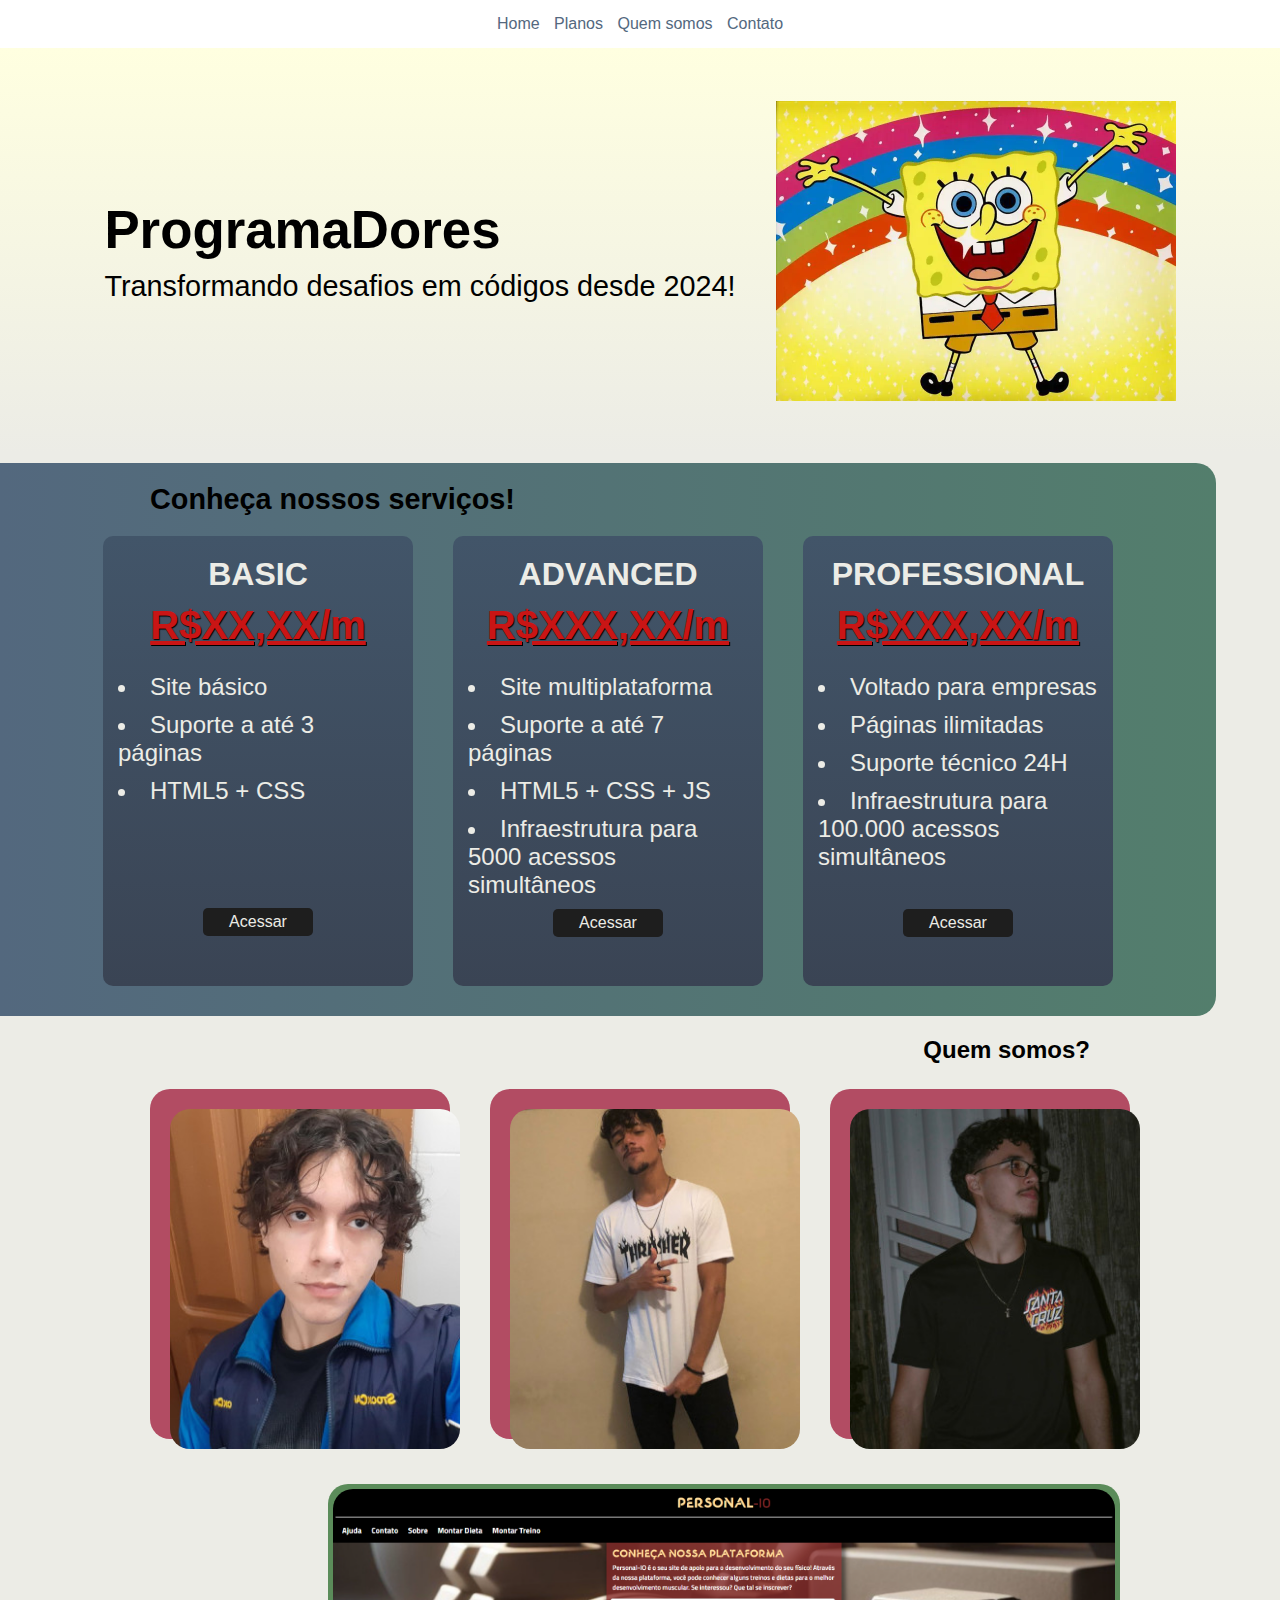
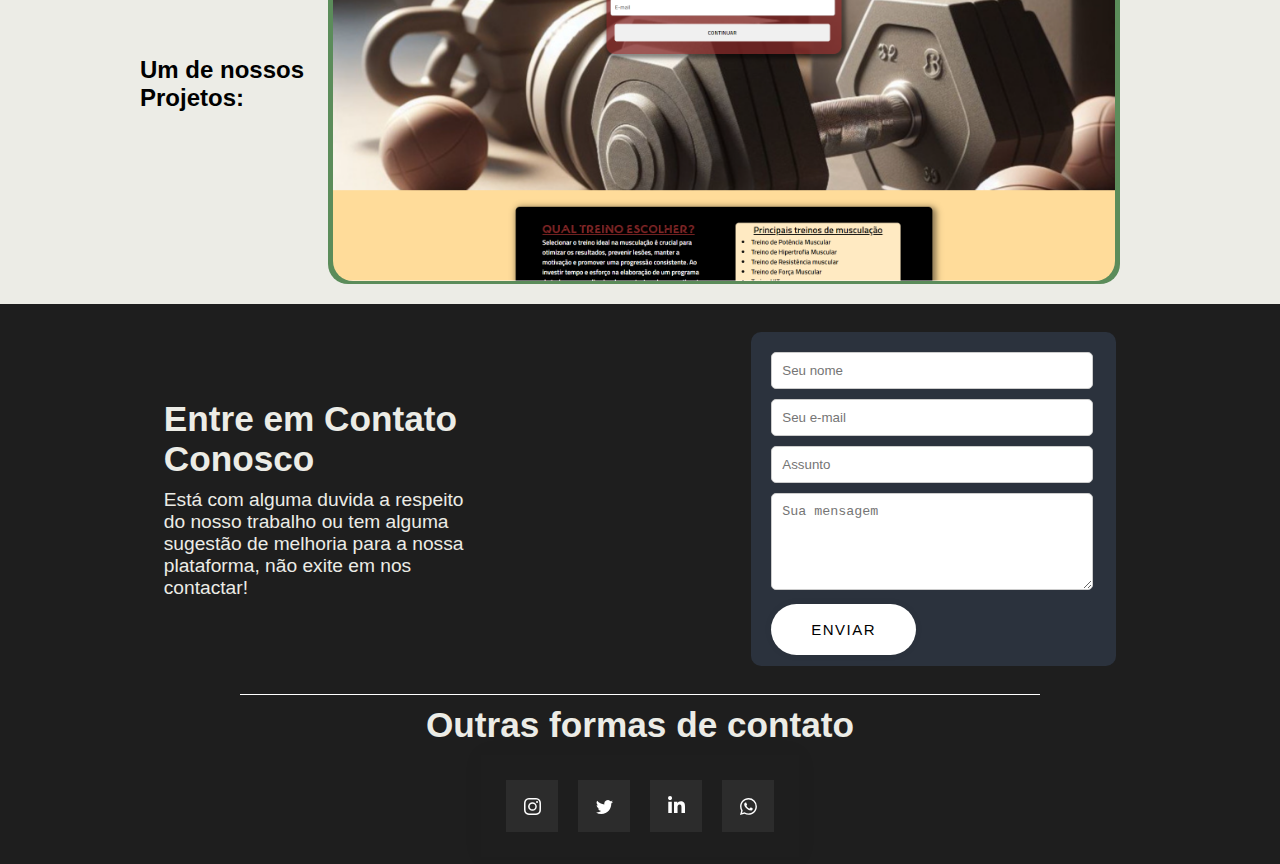
==== index.html @ 7afdfdca "footer finalizado" ====
<!DOCTYPE html>
<html lang="pt-br">
<head>
    <meta charset="UTF-8">
    <meta name="viewport" content="width=device-width, initial-scale=1.0">
    <title>ProgramaDores</title>
    <link rel="shortcut icon" href="img/favicon.png" type="image/x-icon">
    <link rel="stylesheet" href="style.css">
</head>
<body>
    <header>
        <nav id="menu">
            <a href="#introducao">Home</a>
            <a href="#planos">Planos</a>
            <a href="#">Quem somos</a>
            <a href="#">Contato</a>
        </nav>
    </header>
    <main>
        <section id="introducao">
            <div id="texto01">
                <h1>ProgramaDores</h1>
                <p>Transformando desafios em códigos desde 2024!</p>
            </div>
            <img src="img/codigoteste.jpg" alt="Imagem Devs">
        </section>
        <div id="texto02">
            <h2>Conheça nossos serviços!</h2>
        </div>
        <section id="planos">
            <div id="card01">
                <h2>BASIC</h2>
                <h1>R$XX,XX/m</h1>
                <ul>
                    <li>Site básico</li>
                    <li>Suporte a até 3 páginas</li>
                    <li>HTML5 + CSS</li>
                </ul>
                <div class="botao" id="botao01"><a href="#">Acessar</a></div>
            </div>
            <div id="card02">
                <h2>ADVANCED</h2>
                <h1>R$XXX,XX/m</h1>
                <ul>
                    <li>Site multiplataforma</li>
                    <li>Suporte a até 7 páginas</li>
                    <li>HTML5 + CSS + JS</li>
                    <li>Infraestrutura para 5000 acessos simultâneos</li>
                </ul>
                <div class="botao"><a href="#">Acessar</a></div>
            </div>
            <div id="card03">
                <h2>PROFESSIONAL</h2>
                <h1>R$XXX,XX/m</h1>
                <ul>
                    <li>Voltado para empresas</li>
                    <li>Páginas ilimitadas</li>
                    <li>Suporte técnico 24H</li>
                    <li>Infraestrutura para 100.000 acessos simultâneos</li>
                </ul>
                <div class="botao" id="botao03"><a href="#">Acessar</a></div>
            </div>
        </section>

        <div id="texto03">
            <h2>Quem somos?</h2>
        </div>

        <section id="quem-somos">
            <div id="kevo"><a href="portifolios/Pág pessoal/index.html"><img id="guiz" src="img/kev_img.jpeg"></a></div>
            <div id="rafa"><a href="portifolios/curric-rafa/index.html"><img id="guiz" src="img/rafa_img.jpeg"></a></div>
            <div id="gui"><a href="portifolios/curric-gui/index.html"><img id="guiz" src="img/gui_img.jpeg"></a></div>
        </section> 
        
        <section id="projeto">
            <h2>Um de nossos Projetos:</h2>
            <div id="imagem-projeto"><img id="pjt" src="img/personal.png"></div>

        </section>
    </main>
    <footer>
        <section id="contato1">
            <div id="text-contato1">
                <h1>Entre em Contato Conosco</h1>
                <p>Está com alguma duvida a respeito do nosso trabalho ou tem alguma sugestão de melhoria para a nossa plataforma, não exite em nos contactar!</p>
            </div>
            <form>
                <input type="text" id="name" placeholder="Seu nome" required>
                <input type="email" id="email" placeholder="Seu e-mail" required>
                <input type="text" id="subject" placeholder="Assunto" required>
                <textarea id="message" placeholder="Sua mensagem" rows="5" required></textarea>
                <input type="submit" value="Enviar">
            </form>
        </section>
        <section id="contato2">
            <h1>Outras formas de contato</h1>
            <div class="card">
                <a href="#" class="socialContainer containerOne">
                  <svg class="socialSvg instagramSvg" viewBox="0 0 16 16"> <path d="M8 0C5.829 0 5.556.01 4.703.048 3.85.088 3.269.222 2.76.42a3.917 3.917 0 0 0-1.417.923A3.927 3.927 0 0 0 .42 2.76C.222 3.268.087 3.85.048 4.7.01 5.555 0 5.827 0 8.001c0 2.172.01 2.444.048 3.297.04.852.174 1.433.372 1.942.205.526.478.972.923 1.417.444.445.89.719 1.416.923.51.198 1.09.333 1.942.372C5.555 15.99 5.827 16 8 16s2.444-.01 3.298-.048c.851-.04 1.434-.174 1.943-.372a3.916 3.916 0 0 0 1.416-.923c.445-.445.718-.891.923-1.417.197-.509.332-1.09.372-1.942C15.99 10.445 16 10.173 16 8s-.01-2.445-.048-3.299c-.04-.851-.175-1.433-.372-1.941a3.926 3.926 0 0 0-.923-1.417A3.911 3.911 0 0 0 13.24.42c-.51-.198-1.092-.333-1.943-.372C10.443.01 10.172 0 7.998 0h.003zm-.717 1.442h.718c2.136 0 2.389.007 3.232.046.78.035 1.204.166 1.486.275.373.145.64.319.92.599.28.28.453.546.598.92.11.281.24.705.275 1.485.039.843.047 1.096.047 3.231s-.008 2.389-.047 3.232c-.035.78-.166 1.203-.275 1.485a2.47 2.47 0 0 1-.599.919c-.28.28-.546.453-.92.598-.28.11-.704.24-1.485.276-.843.038-1.096.047-3.232.047s-2.39-.009-3.233-.047c-.78-.036-1.203-.166-1.485-.276a2.478 2.478 0 0 1-.92-.598 2.48 2.48 0 0 1-.6-.92c-.109-.281-.24-.705-.275-1.485-.038-.843-.046-1.096-.046-3.233 0-2.136.008-2.388.046-3.231.036-.78.166-1.204.276-1.486.145-.373.319-.64.599-.92.28-.28.546-.453.92-.598.282-.11.705-.24 1.485-.276.738-.034 1.024-.044 2.515-.045v.002zm4.988 1.328a.96.96 0 1 0 0 1.92.96.96 0 0 0 0-1.92zm-4.27 1.122a4.109 4.109 0 1 0 0 8.217 4.109 4.109 0 0 0 0-8.217zm0 1.441a2.667 2.667 0 1 1 0 5.334 2.667 2.667 0 0 1 0-5.334z"></path> </svg>
                </a>
                
                <a href="#" class="socialContainer containerTwo">
                  <svg class="socialSvg twitterSvg" viewBox="0 0 16 16"> <path d="M5.026 15c6.038 0 9.341-5.003 9.341-9.334 0-.14 0-.282-.006-.422A6.685 6.685 0 0 0 16 3.542a6.658 6.658 0 0 1-1.889.518 3.301 3.301 0 0 0 1.447-1.817 6.533 6.533 0 0 1-2.087.793A3.286 3.286 0 0 0 7.875 6.03a9.325 9.325 0 0 1-6.767-3.429 3.289 3.289 0 0 0 1.018 4.382A3.323 3.323 0 0 1 .64 6.575v.045a3.288 3.288 0 0 0 2.632 3.218 3.203 3.203 0 0 1-.865.115 3.23 3.23 0 0 1-.614-.057 3.283 3.283 0 0 0 3.067 2.277A6.588 6.588 0 0 1 .78 13.58a6.32 6.32 0 0 1-.78-.045A9.344 9.344 0 0 0 5.026 15z"></path> </svg>              </a>
                  
                <a href="#" class="socialContainer containerThree">
                  <svg class="socialSvg linkdinSvg" viewBox="0 0 448 512"><path d="M100.28 448H7.4V148.9h92.88zM53.79 108.1C24.09 108.1 0 83.5 0 53.8a53.79 53.79 0 0 1 107.58 0c0 29.7-24.1 54.3-53.79 54.3zM447.9 448h-92.68V302.4c0-34.7-.7-79.2-48.29-79.2-48.29 0-55.69 37.7-55.69 76.7V448h-92.78V148.9h89.08v40.8h1.3c12.4-23.5 42.69-48.3 87.88-48.3 94 0 111.28 61.9 111.28 142.3V448z"></path></svg>
                </a>
                
                <a href="#" class="socialContainer containerFour">
                  <svg class="socialSvg whatsappSvg" viewBox="0 0 16 16"> <path d="M13.601 2.326A7.854 7.854 0 0 0 7.994 0C3.627 0 .068 3.558.064 7.926c0 1.399.366 2.76 1.057 3.965L0 16l4.204-1.102a7.933 7.933 0 0 0 3.79.965h.004c4.368 0 7.926-3.558 7.93-7.93A7.898 7.898 0 0 0 13.6 2.326zM7.994 14.521a6.573 6.573 0 0 1-3.356-.92l-.24-.144-2.494.654.666-2.433-.156-.251a6.56 6.56 0 0 1-1.007-3.505c0-3.626 2.957-6.584 6.591-6.584a6.56 6.56 0 0 1 4.66 1.931 6.557 6.557 0 0 1 1.928 4.66c-.004 3.639-2.961 6.592-6.592 6.592zm3.615-4.934c-.197-.099-1.17-.578-1.353-.646-.182-.065-.315-.099-.445.099-.133.197-.513.646-.627.775-.114.133-.232.148-.43.05-.197-.1-.836-.308-1.592-.985-.59-.525-.985-1.175-1.103-1.372-.114-.198-.011-.304.088-.403.087-.088.197-.232.296-.346.1-.114.133-.198.198-.33.065-.134.034-.248-.015-.347-.05-.099-.445-1.076-.612-1.47-.16-.389-.323-.335-.445-.34-.114-.007-.247-.007-.38-.007a.729.729 0 0 0-.529.247c-.182.198-.691.677-.691 1.654 0 .977.71 1.916.81 2.049.098.133 1.394 2.132 3.383 2.992.47.205.84.326 1.129.418.475.152.904.129 1.246.08.38-.058 1.171-.48 1.338-.943.164-.464.164-.86.114-.943-.049-.084-.182-.133-.38-.232z"></path> </svg>
                </a>
              </div>                           
        </section>
    </footer>


    <script>
        const form = document.getElementById('contact-form');
        const emailInput = document.getElementById('email');

        form.addEventListener('submit', (event) => {
            event.preventDefault();
            const email = emailInput.value;

            // Verifica se o e-mail é válido
            if (!isValidEmail(email)) {
                alert('E-mail inválido. Por favor, insira um endereço de e-mail válido.');
            } else {
                // Envie o formulário ou execute outras ações aqui
                console.log('E-mail válido:', email);
            }
        });

        // Função para validar o e-mail
        function isValidEmail(email) {
            const emailRegex = /^[^\s@]+@[^\s@]+\.[^\s@]+$/;
            return emailRegex.test(email);
        }
    </script>
</body>
</html>
---- style.css ----
body {
    height: 100vh;
    font-family: Arial, Helvetica, sans-serif;
}

:root {
    --color01: #5B8C5A;
    --color02: #ecece6;
    --color03: #53687E;
    --color04: #3A4454;
    --color05: #B24C63;
}

* {
    margin: 0px;
    padding: 0px;
}

header {
    background-color: white;
    padding: 15px;
}

main {
    background-color: var(--color02);
}

#menu {
    max-width: 1000px;
    margin: auto;
    text-align: center;
}
#menu a {
    margin: 5px;
    text-decoration: none;
    color: var(--color03);
}
#menu a:hover {
    color: var(--color05);
}


#introducao {
    display: flex;
    width: 100%;
    height: 45vh;
    margin: 0px 0px 10px 0px;
    align-items: center;
    justify-content: center;
    background: linear-gradient(to bottom, #ffffe0, #ecece6);

}
#texto01 {
    display: inline;
    margin-right: 40px;
    font-size: 1.5em;
}
#introducao img {
    width: 400px;
}


#planos {
    display: flex;
    width: 95%;
    height: 500px;
    justify-content: center;
    background-image: linear-gradient(to right, #53687E, #537e6c);
    border-radius: 0px 0px 20px 0px;

}
#texto02 {
    border-radius: 0px 20px 0px 0px;
    padding-top: 20px;
    text-indent: 150px;
    background-image: linear-gradient(to right, #53687E, #537e6c);
    width: 95%;
    font-size: 1.2em;
}
#card01, #card02, #card03 {
    background: linear-gradient(to bottom, #425569, #3A4454);
    width: 300px;
    height: 450px;
    display: inline-block;
    margin: 20px;
    margin-top: 20px;
    text-align: center;
    color: var(--color02);
    border-radius: 10px;
    padding: 0px 5px;
}

#card01 h2, #card02 h2, #card03 h2 {
    margin-top: 20px;
    font-size: 2.0em;
}

#card01 h1, #card02 h1, #card03 h1 {
    font-size: 2.5em;
    margin: 10px;
    text-decoration: underline;
    margin-bottom: 25px;
    color: #c91515;
    text-shadow: 1px 1px 1px black;
}

#card01 li, #card02 li, #card03 li {
    list-style-position: inside;
    font-size: 1.5em;
    margin: 10px;
    text-align:start;
}
.botao {
    background-color: #1e1e1e;
    width: 100px;
    padding: 5px;
    margin: auto;
    border-radius: 5px;
}
.botao > a {
    text-decoration: none;
    color: var(--color02);
}

.botao:hover {
    background-color: #B71616;
}

#botao01 {
    margin-top: 103px;
}

#botao03 {
    margin-top: 38px;
}

#texto03 {
    text-align: right;
    width: 900px;
    margin: auto;
    padding: 20px 20px 0px 20px;
}
#quem-somos {
    height: 400px;
    display: flex;
    align-items: center;
    justify-content: center;
}
#kevo, #rafa, #gui {
    background-color:var(--color05);
    width: 300px;
    height: 350px;
    display: inline-block;
    margin: 20px;
    border-radius: 20px;
}

#projeto {
    display: flex;
    align-items: center;
    justify-content:space-around;
    width: 1000px;
    margin: auto;
}
#imagem-projeto {
   width: 1000px;
   height: 400px;
   background-color: var(--color01);
   margin: 20px;
   border-radius: 20px;
}
#kev, #raf, #guiz{
    width: 290px;
    height: 340px;
    display: inline-block;
    border-radius: 20px;
    margin: 20px;
}
#pjt{
    display: flex;
    align-items: center;
    justify-content:space-around;
    width: fill;
    height: 98%;
    margin: 5px;
    border-radius: 20px;
}
#kev, #raf, #guiz:hover{
    opacity: 0.2;
    scale: 0.9;
    transition: 0.8s;
}


footer {
    background-color: #1e1e1e;
    height: 560px;
}
#contato1 {
    display: flex;
    align-items: center;
    justify-content: space-around;
    padding: 20px;
    height: 350px;
    flex-wrap: wrap;
}
form {
    display: block;
    width: 300px;
    padding: 20px 45px 11px 20px;
    background-color: #2b323d;
    border-radius: 10px;
}
input[type="text"],
input[type="email"],
textarea {
    width: 100%;
    padding: 10px;
    margin-bottom: 10px;
    border: 1px solid #ccc;
    border-radius: 5px;
}
input[type="submit"] {
    padding: 17px 40px;
    border-radius: 50px;
    cursor: pointer;
    border: 0;
    background-color: white;
    box-shadow: rgb(0 0 0 / 5%) 0 0 8px;
    letter-spacing: 1.5px;
    text-transform: uppercase;
    font-size: 15px;
    transition: all 0.5s ease;
}
input[type="submit"]:hover {
    letter-spacing: 3px;
    background-color:var(--color03);
    color: hsl(0, 0%, 100%);
    box-shadow: var(--color03) 0px 7px 29px 0px;
}
input[type="submit"]:active {
    letter-spacing: 3px;
    background-color:var(--color05);
    color: hsl(0, 0%, 100%);
    box-shadow: var(--color05) 0px 0px 0px 0px;
    transform: translateY(10px);
    transition: 100ms;
  }
#text-contato1 {
    color: var(--color02);
    display: block;
    width: 300px;
}
h1 {
    font-size: 2.2em;
    margin-bottom: 10px;
}
p {
    font-size: 1.2em;
}

#contato2 {
    height: 150px;
    border-top: 1px solid white;
    width: 800px;
    margin: auto;
}

#contato2 > h1 {
    padding-top: 10px;
    color: var(--color02);
    text-align: center;
}
.card {
    width: fit-content;
    height: fit-content;
    display: flex;
    align-items: center;
    justify-content: center;
    padding: 25px 25px;
    gap: 20px;
    box-shadow: 0px 0px 20px rgba(0, 0, 0, 0.055);
    margin: auto;
  }
  
  /* for all social containers*/
  .socialContainer {
    width: 52px;
    height: 52px;
    background-color: rgb(44, 44, 44);
    display: flex;
    align-items: center;
    justify-content: center;
    overflow: hidden;
    transition-duration: .3s;
  }
  /* instagram*/
  .containerOne:hover {
    background-color: #d62976;
    transition-duration: .3s;
  }
  /* twitter*/
  .containerTwo:hover {
    background-color: #00acee;
    transition-duration: .3s;
  }
  /* linkdin*/
  .containerThree:hover {
    background-color: #0072b1;
    transition-duration: .3s;
  }
  /* Whatsapp*/
  .containerFour:hover {
    background-color: #128C7E;
    transition-duration: .3s;
  }
  
  .socialContainer:active {
    transform: scale(0.9);
    transition-duration: .3s;
  }
  
  .socialSvg {
    width: 17px;
  }
  
  .socialSvg path {
    fill: rgb(255, 255, 255);
  }
  
  .socialContainer:hover .socialSvg {
    animation: slide-in-top 0.3s both;
  }
  
  @keyframes slide-in-top {
    0% {
      transform: translateY(-50px);
      opacity: 0;
    }
  
    100% {
      transform: translateY(0);
      opacity: 1;
    }
  }
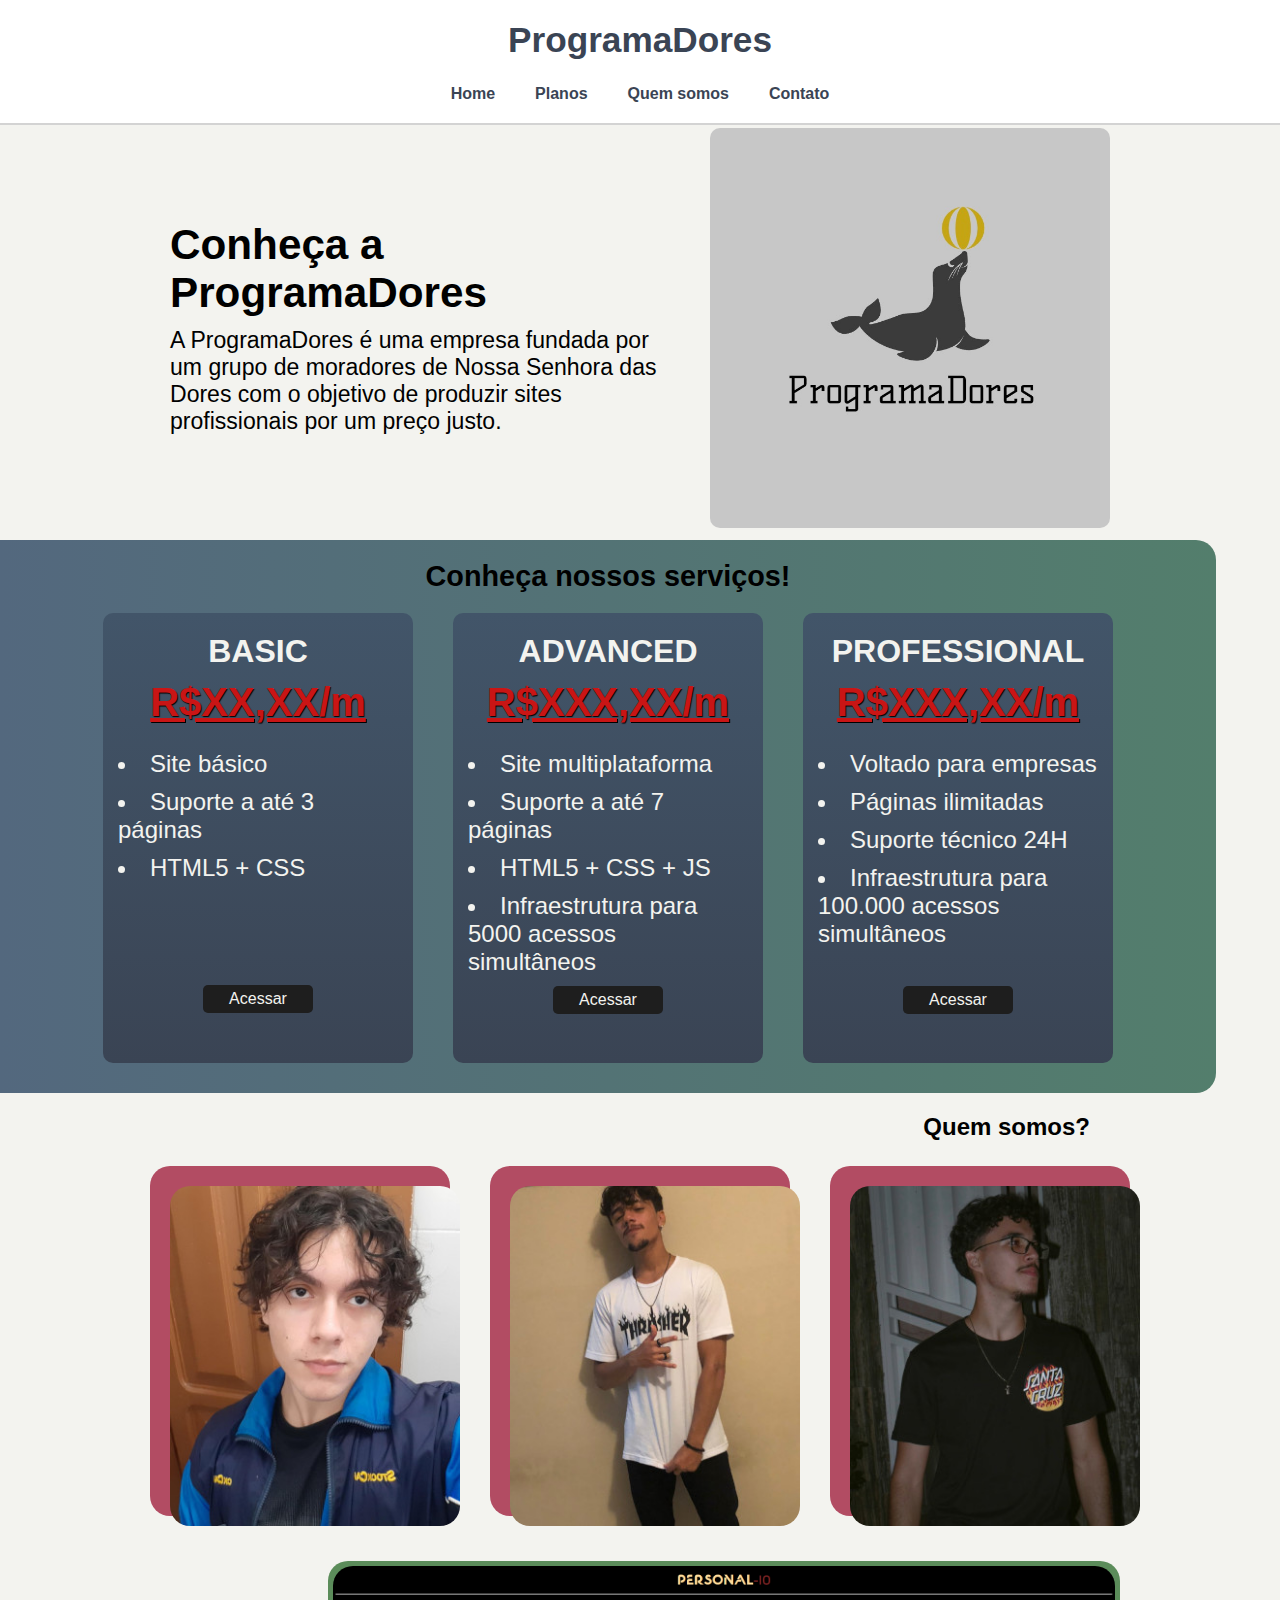
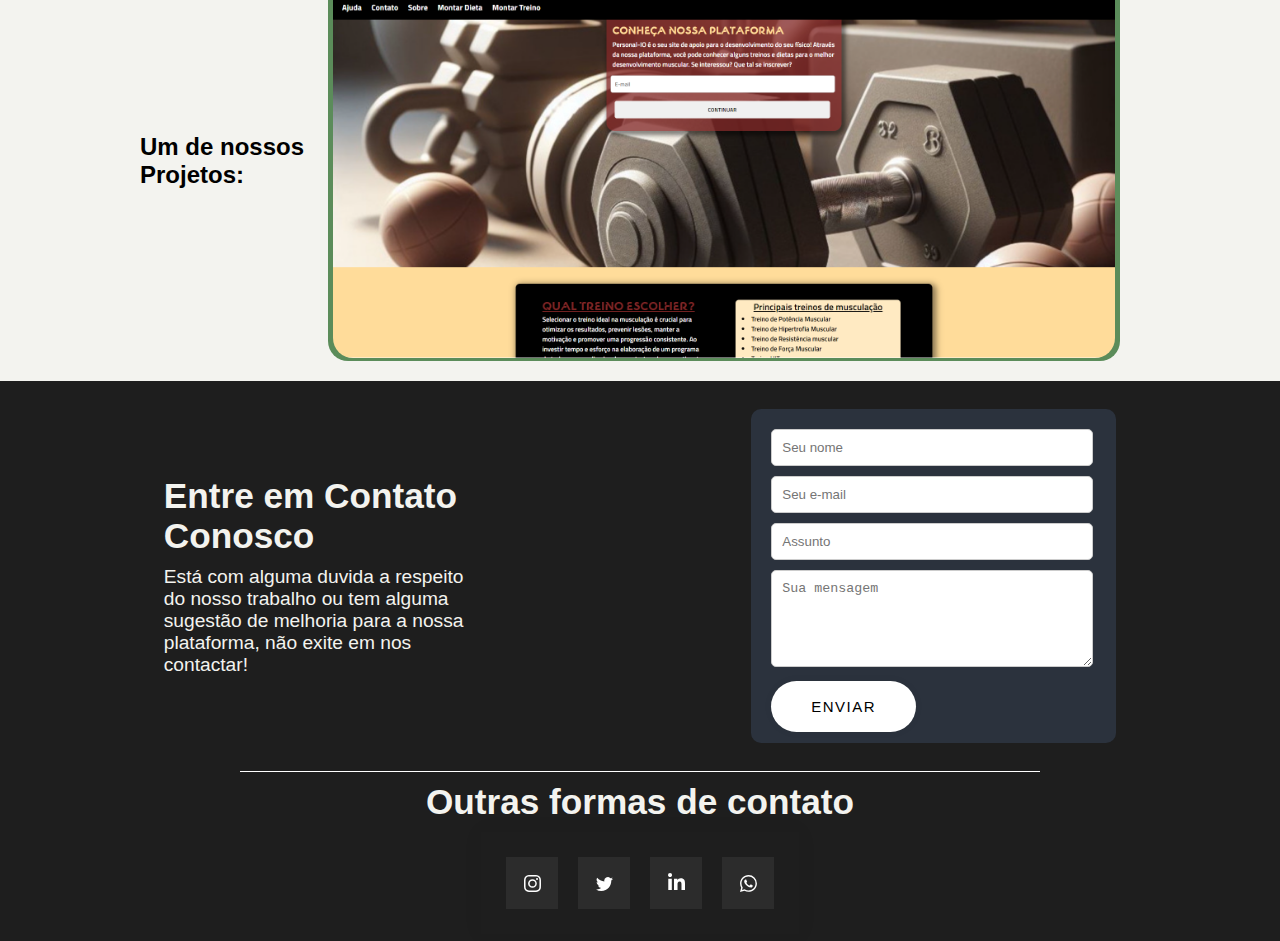
==== commit 1fe1965c: "header concluido + introdução" ====
--- a/index.html
+++ b/index.html
@@ -9,24 +9,26 @@
 </head>
 <body>
     <header>
-        <nav id="menu">
+        <h1>ProgramaDores</h1>
+        <nav>
             <a href="#introducao">Home</a>
             <a href="#planos">Planos</a>
-            <a href="#">Quem somos</a>
-            <a href="#">Contato</a>
+            <a href="#quem-somos">Quem somos</a>
+            <a href="#contato1">Contato</a>
         </nav>
     </header>
     <main>
         <section id="introducao">
             <div id="texto01">
-                <h1>ProgramaDores</h1>
-                <p>Transformando desafios em códigos desde 2024!</p>
+                <h1>Conheça a ProgramaDores</h1>
+                <p>A ProgramaDores é uma empresa fundada por um grupo de moradores de Nossa Senhora das Dores com o objetivo de produzir sites profissionais por um preço justo.</p>
             </div>
-            <img src="img/codigoteste.jpg" alt="Imagem Devs">
+            <img src="img/logo-programadores.jpeg" alt="Imagem Devs">
         </section>
         <div id="texto02">
             <h2>Conheça nossos serviços!</h2>
         </div>
+        
         <section id="planos">
             <div id="card01">
                 <h2>BASIC</h2>
@@ -67,7 +69,7 @@
         </div>
 
         <section id="quem-somos">
-            <div id="kevo"><a href="portifolios/Pág pessoal/index.html"><img id="guiz" src="img/kev_img.jpeg"></a></div>
+            <div id="kevo"><a href="portifolios/curric-kev/index.html"><img id="guiz" src="img/kev_img.jpeg"></a></div>
             <div id="rafa"><a href="portifolios/curric-rafa/index.html"><img id="guiz" src="img/rafa_img.jpeg"></a></div>
             <div id="gui"><a href="portifolios/curric-gui/index.html"><img id="guiz" src="img/gui_img.jpeg"></a></div>
         </section> 
--- a/style.css
+++ b/style.css
@@ -1,44 +1,62 @@
+
+
 body {
     height: 100vh;
     font-family: Arial, Helvetica, sans-serif;
 }
-
 :root {
     --color01: #5B8C5A;
-    --color02: #ecece6;
+    --color02: #f3f3ef;
     --color03: #53687E;
     --color04: #3A4454;
     --color05: #B24C63;
 }
-
 * {
     margin: 0px;
     padding: 0px;
 }
-
-header {
-    background-color: white;
-    padding: 15px;
-}
-
 main {
     background-color: var(--color02);
 }
 
-#menu {
-    max-width: 1000px;
-    margin: auto;
+
+header {
+    background-color: #fff;
+    color: var(--color04);
     text-align: center;
-}
-#menu a {
-    margin: 5px;
+    padding: 20px 0;
+    border-bottom: 2px solid #8f8f8f65;
+}
+h1 {
+    font-size: 24px;
+    margin-bottom: 10px;
+}
+
+nav {
+    display: flex;
+    justify-content: center;
+    padding-top: 15px;
+}
+nav a {
+    color: var(--color04);
     text-decoration: none;
-    color: var(--color03);
-}
-#menu a:hover {
-    color: var(--color05);
-}
-
+    margin: 0 20px;
+    position: relative;
+    font-weight: bold;
+}
+nav a::after {
+    content: '';
+    position: absolute;
+    bottom: -5px;
+    left: 0;
+    width: 0;
+    height: 2px;
+    background-color: var(--color04);
+    transition: width 0.3s ease;
+}
+nav a:hover::after {
+    width: 100%;
+}
 
 #introducao {
     display: flex;
@@ -47,16 +65,16 @@
     margin: 0px 0px 10px 0px;
     align-items: center;
     justify-content: center;
-    background: linear-gradient(to bottom, #ffffe0, #ecece6);
-
 }
 #texto01 {
     display: inline;
     margin-right: 40px;
-    font-size: 1.5em;
+    font-size: 1.2em;
+    width: 500px;
 }
 #introducao img {
     width: 400px;
+    border-radius: 10px;
 }
 
 
@@ -72,10 +90,10 @@
 #texto02 {
     border-radius: 0px 20px 0px 0px;
     padding-top: 20px;
-    text-indent: 150px;
     background-image: linear-gradient(to right, #53687E, #537e6c);
     width: 95%;
     font-size: 1.2em;
+    text-align: center;
 }
 #card01, #card02, #card03 {
     background: linear-gradient(to bottom, #425569, #3A4454);
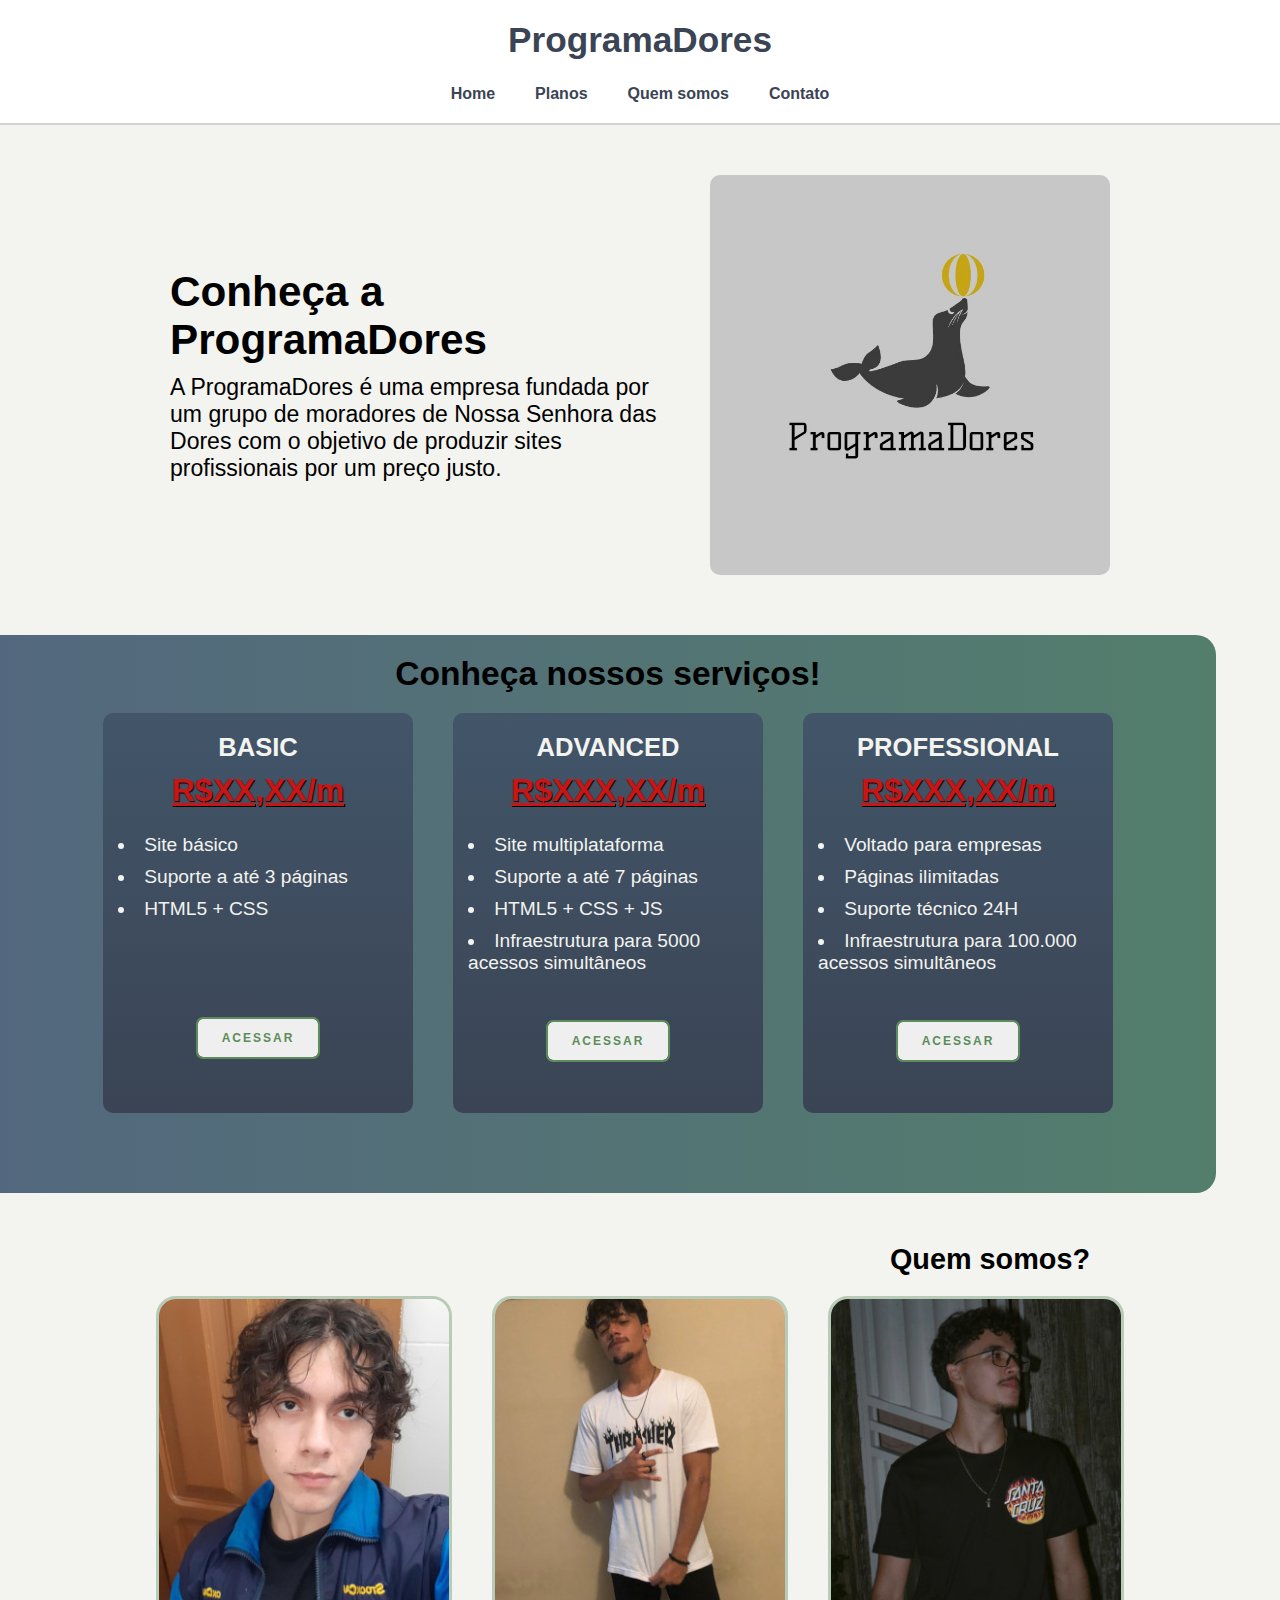
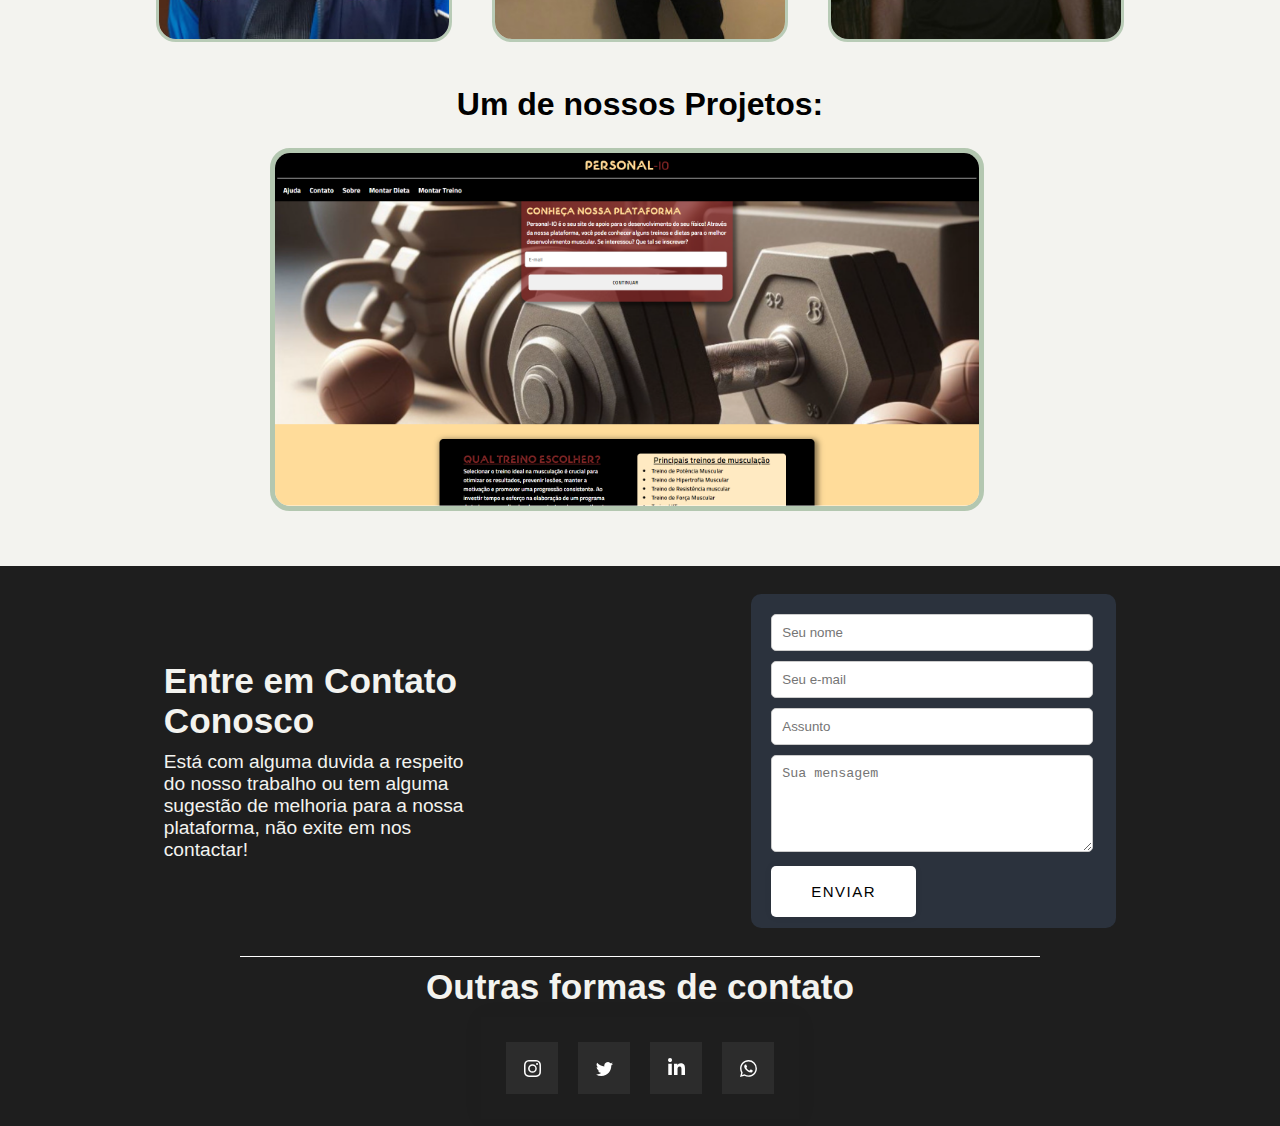
==== commit 5fc2fd6b: "botões, animações, loucurinhas" ====
--- a/index.html
+++ b/index.html
@@ -38,7 +38,8 @@
                     <li>Suporte a até 3 páginas</li>
                     <li>HTML5 + CSS</li>
                 </ul>
-                <div class="botao" id="botao01"><a href="#">Acessar</a></div>
+                <button id="botao01" class="button">Acessar</button>
+
             </div>
             <div id="card02">
                 <h2>ADVANCED</h2>
@@ -49,7 +50,8 @@
                     <li>HTML5 + CSS + JS</li>
                     <li>Infraestrutura para 5000 acessos simultâneos</li>
                 </ul>
-                <div class="botao"><a href="#">Acessar</a></div>
+                <button id="botao02" class="button">Acessar</button>
+
             </div>
             <div id="card03">
                 <h2>PROFESSIONAL</h2>
@@ -60,7 +62,8 @@
                     <li>Suporte técnico 24H</li>
                     <li>Infraestrutura para 100.000 acessos simultâneos</li>
                 </ul>
-                <div class="botao" id="botao03"><a href="#">Acessar</a></div>
+                <button id="botao03" class="button">Acessar</button>
+
             </div>
         </section>
 
@@ -69,15 +72,31 @@
         </div>
 
         <section id="quem-somos">
-            <div id="kevo"><a href="portifolios/curric-kev/index.html"><img id="guiz" src="img/kev_img.jpeg"></a></div>
-            <div id="rafa"><a href="portifolios/curric-rafa/index.html"><img id="guiz" src="img/rafa_img.jpeg"></a></div>
-            <div id="gui"><a href="portifolios/curric-gui/index.html"><img id="guiz" src="img/gui_img.jpeg"></a></div>
+            <div id="kevo" class="block1">
+                <a href="portifolios/curric-kev/index.html">
+                    <img id="guiz" src="img/kev_img.jpeg">
+                </a>
+                <div class="texto-imagem">Kevin: gamer emo</div>
+            </div>
+
+            <div id="rafa" class="block1">
+                <a href="portifolios/curric-rafa/index.html">
+                    <img id="guiz" src="img/rafa_img.jpeg">
+                </a>
+                <div class="texto-imagem">Rafael: emo cria noia</div>
+            </div>
+
+            <div id="gui" class="block1">
+                <a href="portifolios/curric-gui/index.html">
+                    <img id="guiz" src="img/gui_img.jpeg">
+                </a>
+                <div class="texto-imagem">Guilherme: Playboy motoqueiro</div>
+            </div>
         </section> 
         
         <section id="projeto">
             <h2>Um de nossos Projetos:</h2>
             <div id="imagem-projeto"><img id="pjt" src="img/personal.png"></div>
-
         </section>
     </main>
     <footer>
--- a/style.css
+++ b/style.css
@@ -10,6 +10,7 @@
     --color03: #53687E;
     --color04: #3A4454;
     --color05: #B24C63;
+    --color06: #2b323d;
 }
 * {
     margin: 0px;
@@ -61,7 +62,7 @@
 #introducao {
     display: flex;
     width: 100%;
-    height: 45vh;
+    height: 500px;
     margin: 0px 0px 10px 0px;
     align-items: center;
     justify-content: center;
@@ -78,27 +79,27 @@
 }
 
 
-#planos {
-    display: flex;
-    width: 95%;
-    height: 500px;
-    justify-content: center;
-    background-image: linear-gradient(to right, #53687E, #537e6c);
-    border-radius: 0px 0px 20px 0px;
-
-}
 #texto02 {
     border-radius: 0px 20px 0px 0px;
     padding-top: 20px;
     background-image: linear-gradient(to right, #53687E, #537e6c);
     width: 95%;
-    font-size: 1.2em;
-    text-align: center;
+    font-size: 1.4em;
+    text-align: center;
+}
+#planos {
+    display: flex;
+    width: 95%;
+    height: 500px;
+    justify-content: center;
+    background-image: linear-gradient(to right, #53687E, #537e6c);
+    border-radius: 0px 0px 20px 0px;
+
 }
 #card01, #card02, #card03 {
     background: linear-gradient(to bottom, #425569, #3A4454);
     width: 300px;
-    height: 450px;
+    height: 400px;
     display: inline-block;
     margin: 20px;
     margin-top: 20px;
@@ -110,11 +111,11 @@
 
 #card01 h2, #card02 h2, #card03 h2 {
     margin-top: 20px;
-    font-size: 2.0em;
+    font-size: 1.6em;
 }
 
 #card01 h1, #card02 h1, #card03 h1 {
-    font-size: 2.5em;
+    font-size: 2em;
     margin: 10px;
     text-decoration: underline;
     margin-bottom: 25px;
@@ -124,68 +125,122 @@
 
 #card01 li, #card02 li, #card03 li {
     list-style-position: inside;
-    font-size: 1.5em;
+    font-size: 1.2em;
     margin: 10px;
     text-align:start;
 }
-.botao {
-    background-color: #1e1e1e;
-    width: 100px;
-    padding: 5px;
-    margin: auto;
+.button {
+    padding: 1em 2em;
+    border: none;
     border-radius: 5px;
-}
-.botao > a {
-    text-decoration: none;
-    color: var(--color02);
-}
-
-.botao:hover {
-    background-color: #B71616;
+    font-weight: bold;
+    letter-spacing: 2px;
+    text-transform: uppercase;
+    cursor: pointer;
+    color: var(--color01);
+    transition: all 500ms;
+    font-size: 12px;
+    position: relative;
+    overflow: hidden;
+    outline: 2px solid var(--color01);
+}
+  
+button:hover {
+    color: #ffffff;
+    transform: scale(1.1);
+    outline: 2px solid var(--color01);
+    box-shadow: 4px 5px 17px -4px var(--color01);
+}
+  
+button::before {
+    content: "";
+    position: absolute;
+    left: -50px;
+    top: 0;
+    width: 0;
+    height: 100%;
+    background-color: var(--color03);
+    transform: skewX(45deg);
+    z-index: -1;
+    transition: width 1000ms;
+}
+  
+button:hover::before {
+    width: 250%;
 }
 
 #botao01 {
-    margin-top: 103px;
-}
-
+    margin-top: 89px;
+}
+
+#botao02 {
+    margin-top: 38px;
+}
 #botao03 {
     margin-top: 38px;
 }
+
+
 
 #texto03 {
     text-align: right;
     width: 900px;
     margin: auto;
-    padding: 20px 20px 0px 20px;
+    padding: 50px 20px 0px 20px;
+    font-size: 1.2em;
 }
 #quem-somos {
-    height: 400px;
-    display: flex;
-    align-items: center;
-    justify-content: center;
-}
-#kevo, #rafa, #gui {
-    background-color:var(--color05);
-    width: 300px;
-    height: 350px;
-    display: inline-block;
-    margin: 20px;
-    border-radius: 20px;
-}
+    display: flex;
+    align-items: center;
+    justify-content: center;
+
+}
+.block1 {
+    position: relative;
+}
+.block1 img {
+    width: 90%;
+    transition: filter 0.3s ease;
+    border-radius: 10px;
+    border: 3px solid #5b8c5a62;
+}
+.block1 .texto-imagem {
+    position: absolute;
+    top: 45%;
+    left: 50%;
+    transform: translate(-50%, -50%);
+    color: white;
+    padding: 10px;
+    opacity: 0;
+    transition: opacity 0.3s ease;
+    line-height: 1.3em;
+    text-align: center;
+}
+.block1:hover img {
+    filter: brightness(0.3);
+}
+.block1:hover .texto-imagem {
+    opacity: 1;
+}
+
 
 #projeto {
-    display: flex;
-    align-items: center;
-    justify-content:space-around;
     width: 1000px;
     margin: auto;
+    height: 500px;
+}
+#projeto > h2 {
+    text-align: center;
+    padding: 20px;
+    font-size: 2em;
 }
 #imagem-projeto {
-   width: 1000px;
-   height: 400px;
-   background-color: var(--color01);
-   margin: 20px;
-   border-radius: 20px;
+   width: 750px;
+   height: 360px;
+   margin: auto;
+}
+#imagem-projeto > img {
+    border: 5px solid #5b8c5a6c;
 }
 #kev, #raf, #guiz{
     width: 290px;
@@ -202,11 +257,6 @@
     height: 98%;
     margin: 5px;
     border-radius: 20px;
-}
-#kev, #raf, #guiz:hover{
-    opacity: 0.2;
-    scale: 0.9;
-    transition: 0.8s;
 }
 
 
@@ -240,7 +290,7 @@
 }
 input[type="submit"] {
     padding: 17px 40px;
-    border-radius: 50px;
+    border-radius: 5px;
     cursor: pointer;
     border: 0;
     background-color: white;
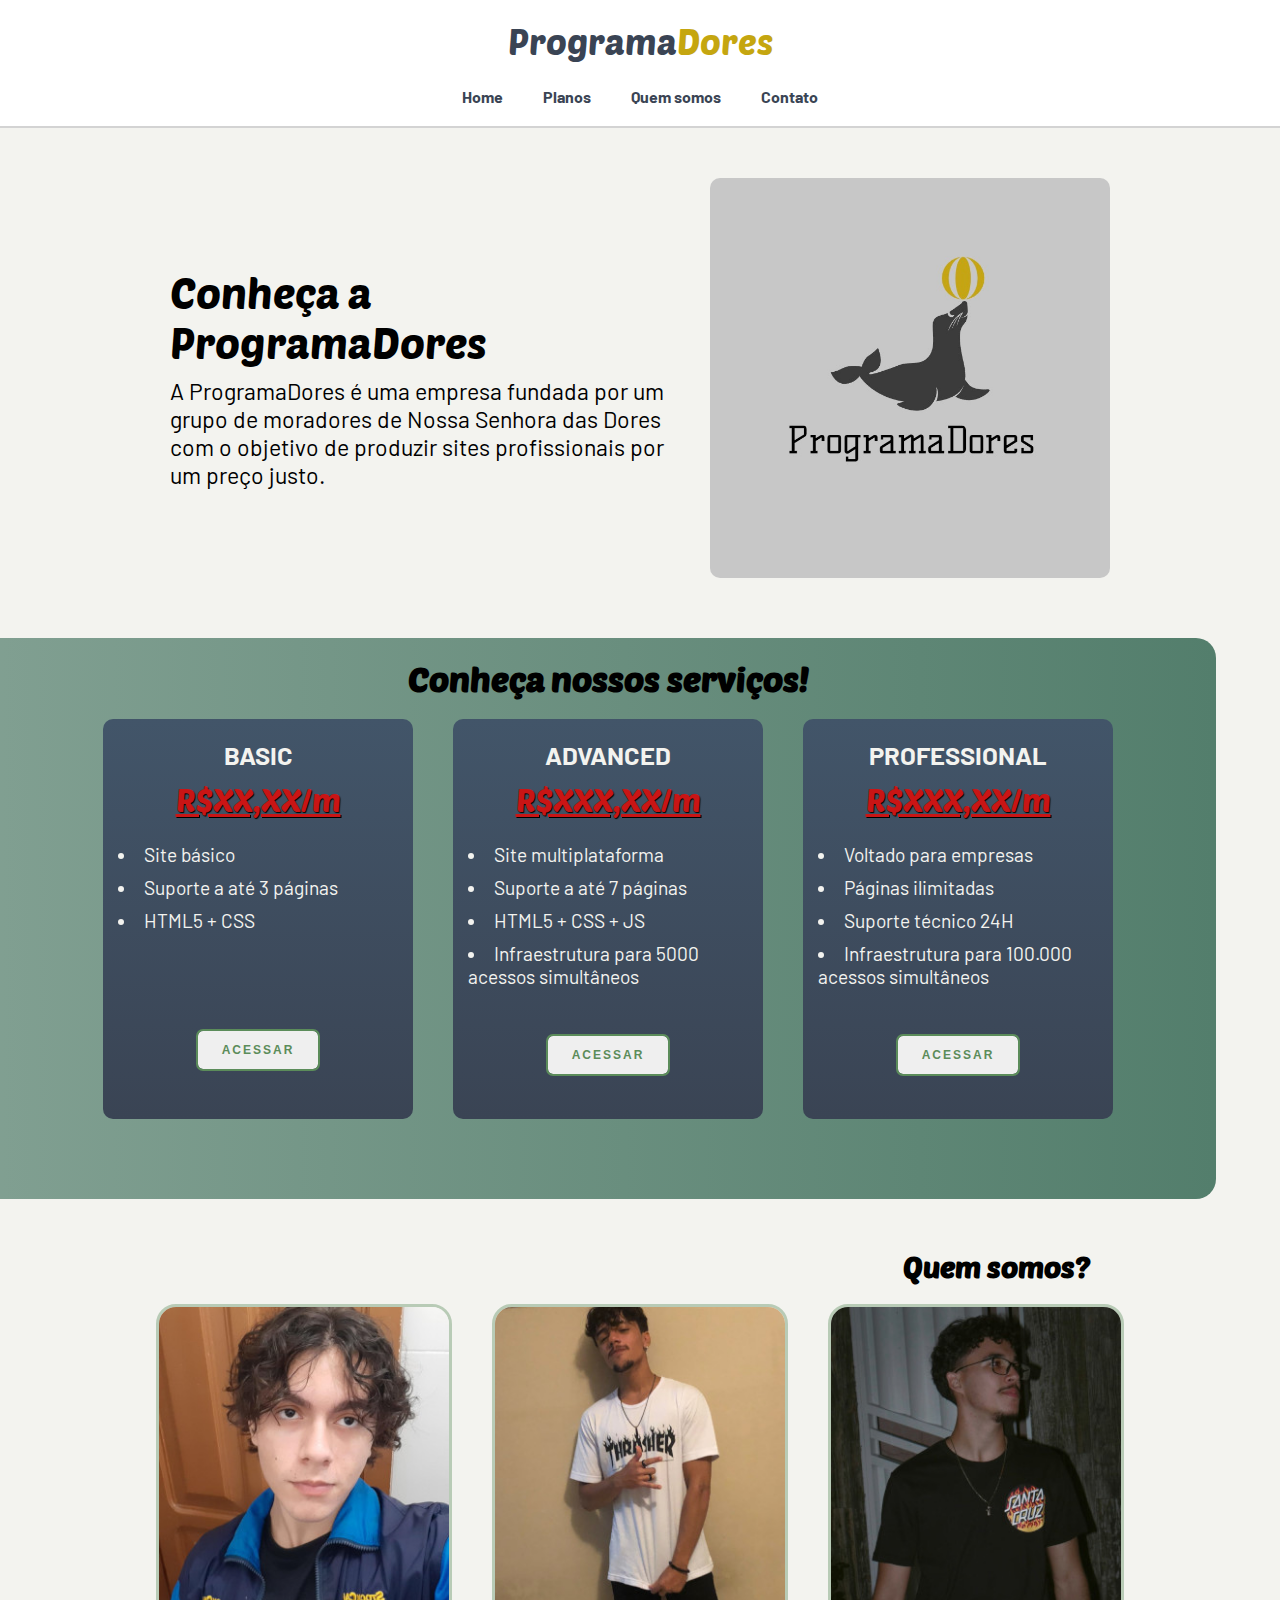
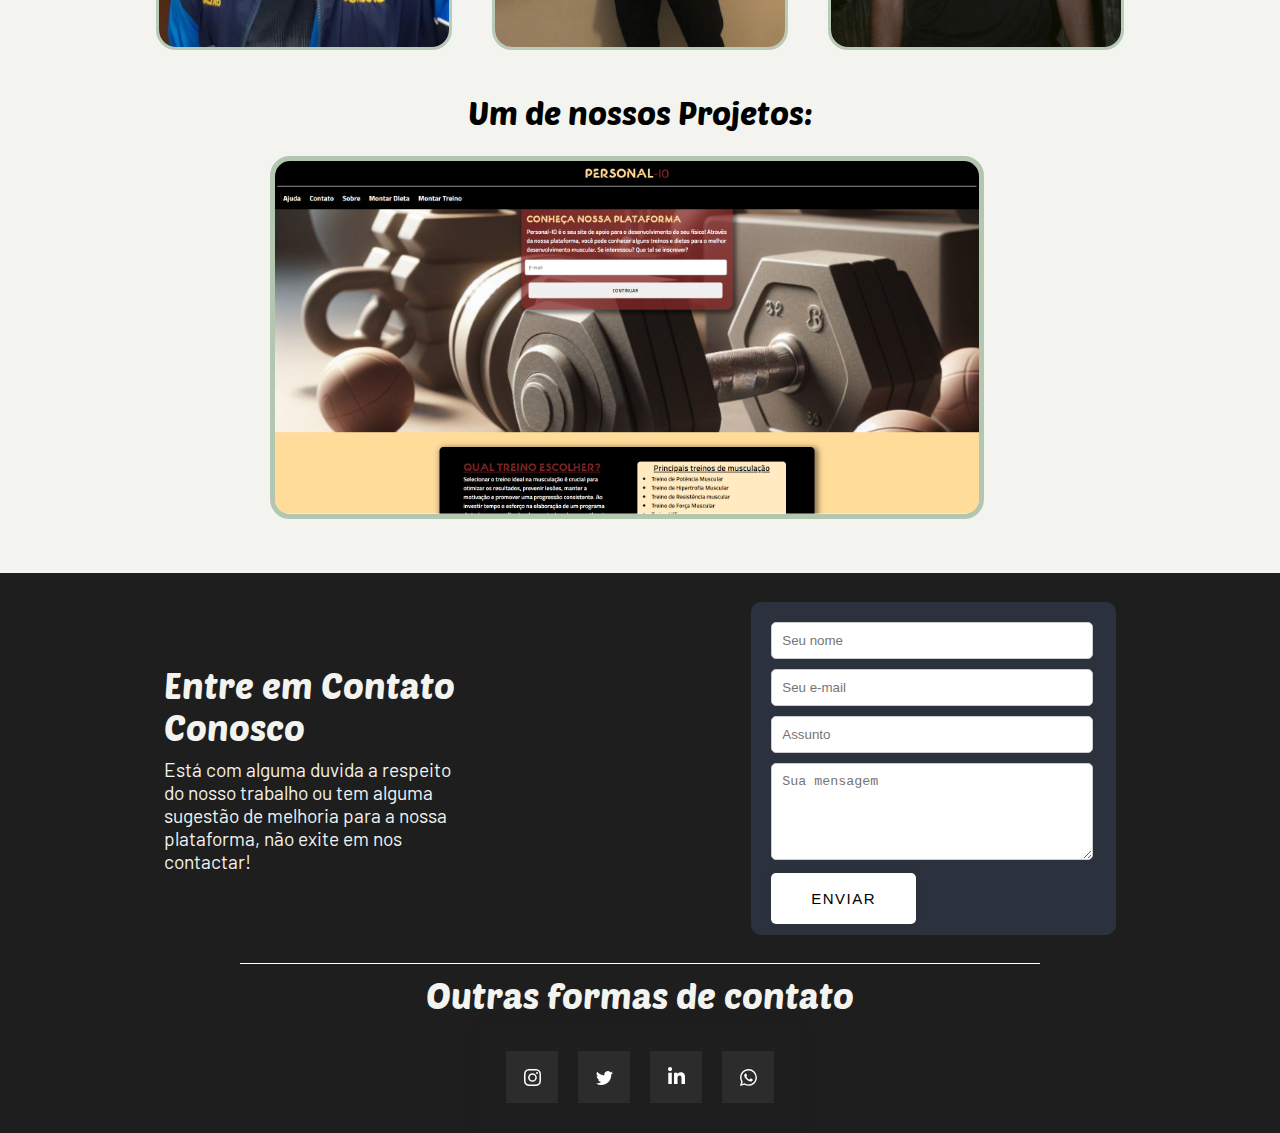
==== commit ccbc8c89: "fontes e cores" ====
--- a/index.html
+++ b/index.html
@@ -9,7 +9,7 @@
 </head>
 <body>
     <header>
-        <h1>ProgramaDores</h1>
+        <h1>Programa<strong>Dores</strong></h1>
         <nav>
             <a href="#introducao">Home</a>
             <a href="#planos">Planos</a>
--- a/style.css
+++ b/style.css
@@ -1,16 +1,18 @@
-
+@import url('https://fonts.googleapis.com/css2?family=Barlow:ital,wght@0,100;0,200;0,300;0,400;0,500;0,600;0,700;0,800;0,900;1,100;1,200;1,300;1,400;1,500;1,600;1,700;1,800;1,900&family=Poetsen+One&display=swap');
 
 body {
     height: 100vh;
-    font-family: Arial, Helvetica, sans-serif;
+    font-family: var(--font-padrao);
 }
 :root {
     --color01: #5B8C5A;
     --color02: #f3f3ef;
     --color03: #53687E;
     --color04: #3A4454;
-    --color05: #B24C63;
-    --color06: #2b323d;
+    --color05: #c5a610;
+
+    --font-titulo: "Poetsen One", sans-serif;
+    --font-padrao: "Barlow", Arial, Helvetica, sans-serif;
 }
 * {
     margin: 0px;
@@ -31,6 +33,11 @@
 h1 {
     font-size: 24px;
     margin-bottom: 10px;
+    font-family: var(--font-titulo);
+    font-weight: lighter;
+}
+strong {
+    color: var(--color05);
 }
 
 nav {
@@ -52,7 +59,7 @@
     left: 0;
     width: 0;
     height: 2px;
-    background-color: var(--color04);
+    background-color: var(--color05);
     transition: width 0.3s ease;
 }
 nav a:hover::after {
@@ -82,17 +89,19 @@
 #texto02 {
     border-radius: 0px 20px 0px 0px;
     padding-top: 20px;
-    background-image: linear-gradient(to right, #53687E, #537e6c);
+    background-image: linear-gradient(to right, #537e6cb7, #537e6c);
     width: 95%;
     font-size: 1.4em;
     text-align: center;
+    font-family: var(--font-titulo);
+    font-weight: lighter;
 }
 #planos {
     display: flex;
     width: 95%;
     height: 500px;
     justify-content: center;
-    background-image: linear-gradient(to right, #53687E, #537e6c);
+    background-image: linear-gradient(to right, #537e6cb7, #537e6c);
     border-radius: 0px 0px 20px 0px;
 
 }
@@ -159,7 +168,7 @@
     top: 0;
     width: 0;
     height: 100%;
-    background-color: var(--color03);
+    background-color: #537e6cbd;
     transform: skewX(45deg);
     z-index: -1;
     transition: width 1000ms;
@@ -188,6 +197,8 @@
     margin: auto;
     padding: 50px 20px 0px 20px;
     font-size: 1.2em;
+    font-family: var(--font-titulo);
+    font-weight: lighter;
 }
 #quem-somos {
     display: flex;
@@ -233,6 +244,8 @@
     text-align: center;
     padding: 20px;
     font-size: 2em;
+    font-family: var(--font-titulo);
+    font-weight: lighter;
 }
 #imagem-projeto {
    width: 750px;
@@ -308,7 +321,7 @@
 }
 input[type="submit"]:active {
     letter-spacing: 3px;
-    background-color:var(--color05);
+    background-color:var(--color01);
     color: hsl(0, 0%, 100%);
     box-shadow: var(--color05) 0px 0px 0px 0px;
     transform: translateY(10px);
@@ -349,10 +362,9 @@
     gap: 20px;
     box-shadow: 0px 0px 20px rgba(0, 0, 0, 0.055);
     margin: auto;
-  }
-  
-  /* for all social containers*/
-  .socialContainer {
+}
+
+.socialContainer {
     width: 52px;
     height: 52px;
     background-color: rgb(44, 44, 44);
@@ -361,46 +373,38 @@
     justify-content: center;
     overflow: hidden;
     transition-duration: .3s;
-  }
-  /* instagram*/
-  .containerOne:hover {
+}
+.containerOne:hover {
     background-color: #d62976;
     transition-duration: .3s;
-  }
-  /* twitter*/
-  .containerTwo:hover {
+}
+.containerTwo:hover {
     background-color: #00acee;
     transition-duration: .3s;
-  }
-  /* linkdin*/
+}
   .containerThree:hover {
     background-color: #0072b1;
     transition-duration: .3s;
-  }
-  /* Whatsapp*/
-  .containerFour:hover {
+}
+.containerFour:hover {
     background-color: #128C7E;
     transition-duration: .3s;
-  }
+}
   
-  .socialContainer:active {
+.socialContainer:active {
     transform: scale(0.9);
     transition-duration: .3s;
-  }
-  
-  .socialSvg {
+}
+.socialSvg {
     width: 17px;
-  }
-  
-  .socialSvg path {
+}
+.socialSvg path {
     fill: rgb(255, 255, 255);
-  }
-  
-  .socialContainer:hover .socialSvg {
+}
+.socialContainer:hover .socialSvg {
     animation: slide-in-top 0.3s both;
-  }
-  
-  @keyframes slide-in-top {
+}
+@keyframes slide-in-top {
     0% {
       transform: translateY(-50px);
       opacity: 0;
@@ -410,5 +414,5 @@
       transform: translateY(0);
       opacity: 1;
     }
-  }
+}
   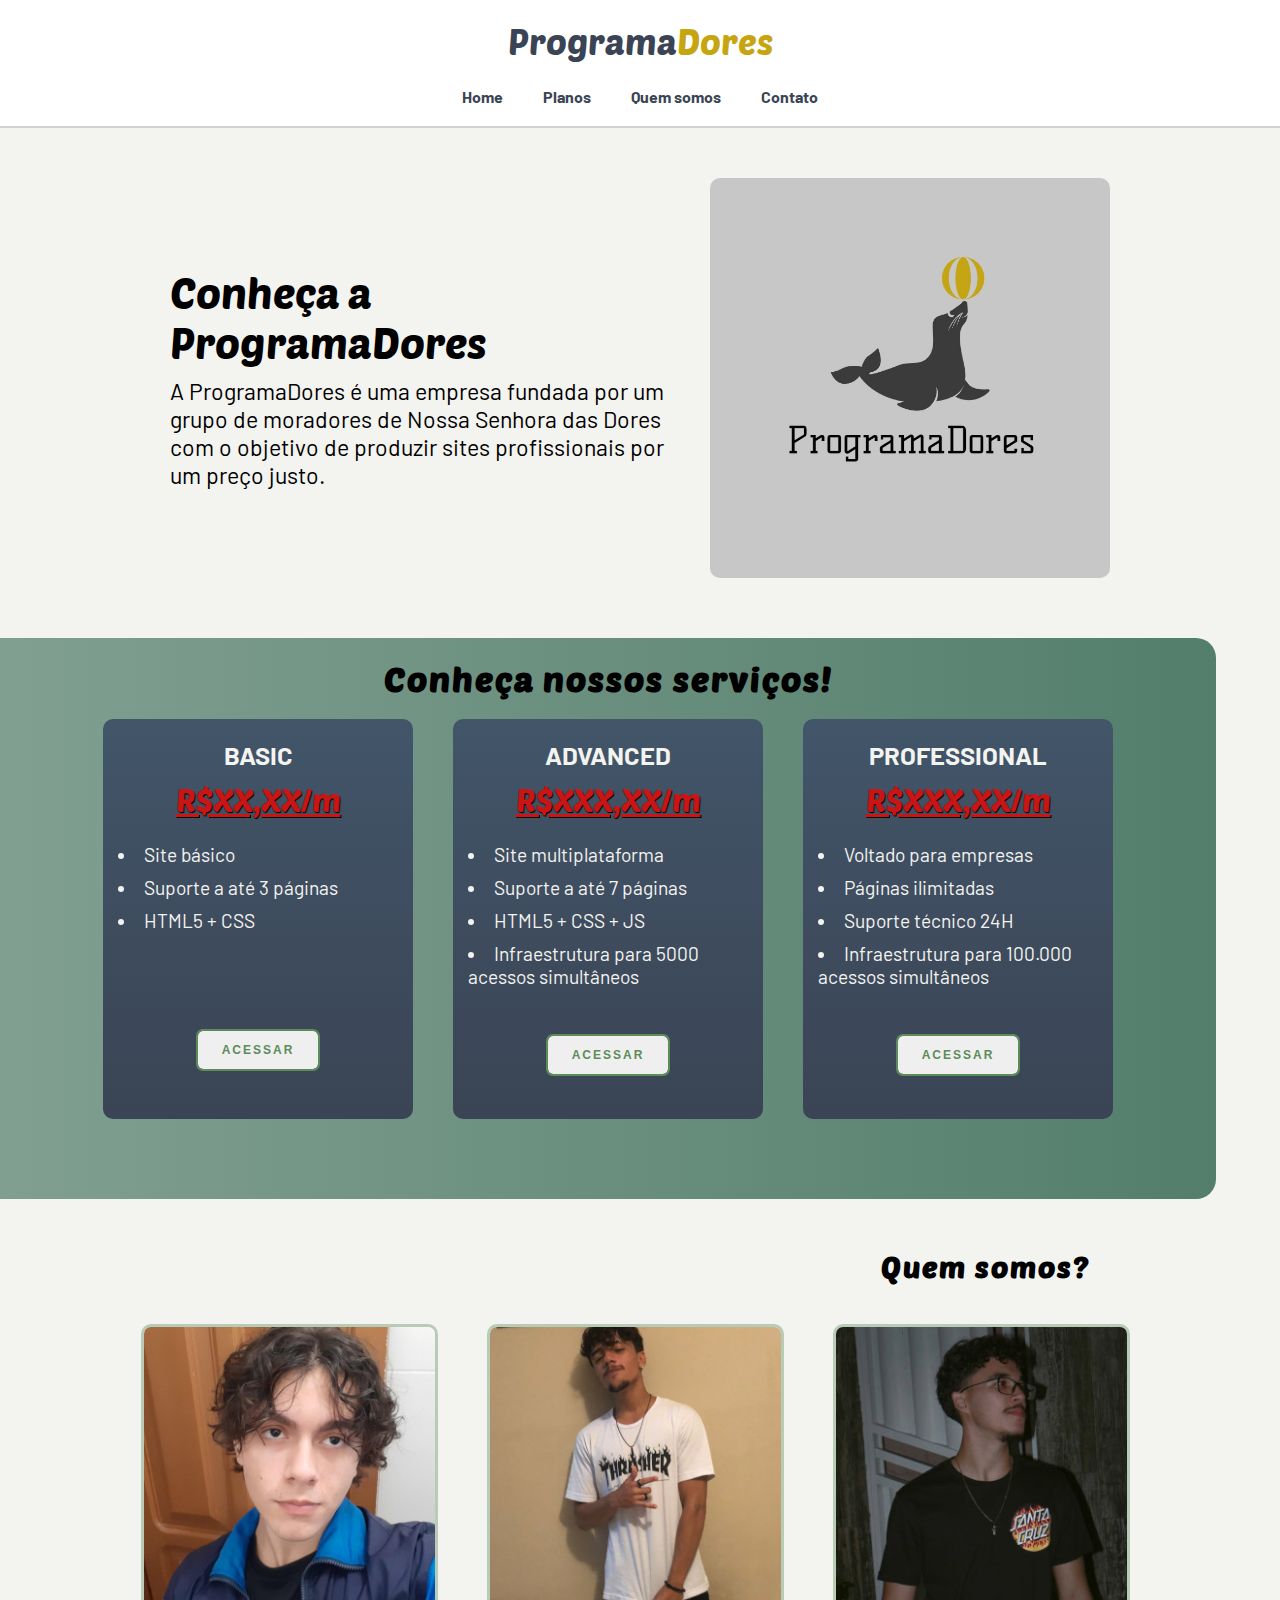
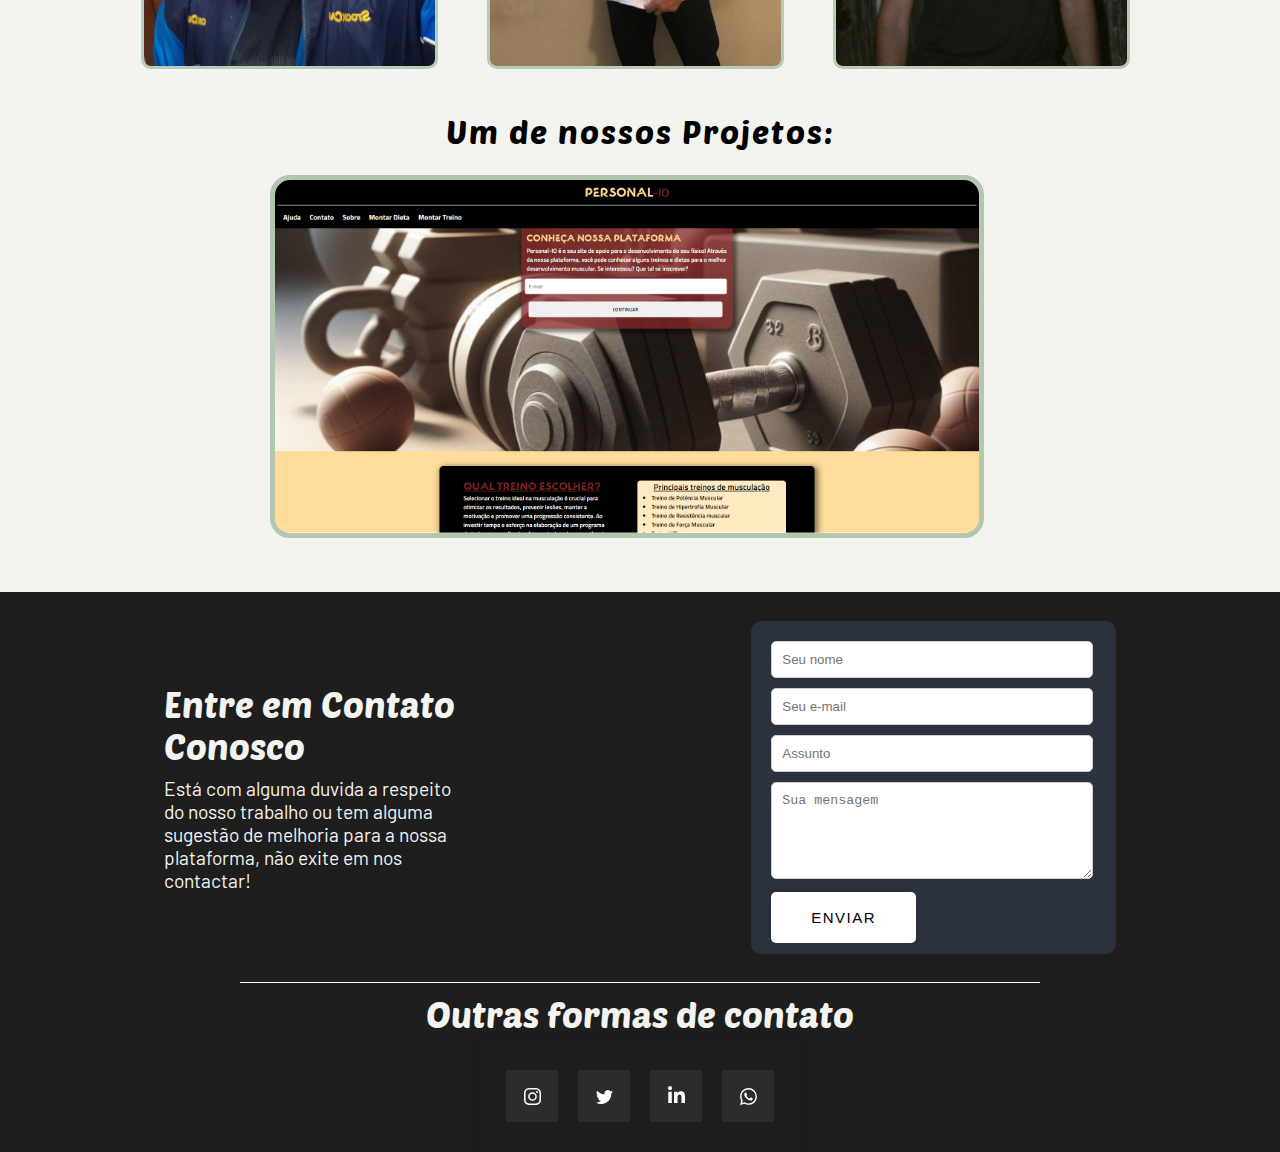
==== commit 2fac80da: "aprimoramento do quem somos" ====
--- a/index.html
+++ b/index.html
@@ -74,23 +74,32 @@
         <section id="quem-somos">
             <div id="kevo" class="block1">
                 <a href="portifolios/curric-kev/index.html">
-                    <img id="guiz" src="img/kev_img.jpeg">
+                    <img src="img/kev_img.jpeg">
                 </a>
-                <div class="texto-imagem">Kevin: gamer emo</div>
+                <div class="texto-imagem">
+                    <h2>Kevin</h2>
+                    Dev com conhecimentos básicos sobre Front-End e Back-End que sonha em um dia ser um desenvolvedor de jogos.
+                </div>
             </div>
 
             <div id="rafa" class="block1">
                 <a href="portifolios/curric-rafa/index.html">
-                    <img id="guiz" src="img/rafa_img.jpeg">
+                    <img src="img/rafa_img.jpeg">
                 </a>
-                <div class="texto-imagem">Rafael: emo cria noia</div>
+                <div class="texto-imagem">
+                    <h2>Rafael</h2>
+                    Dev apaixonado por design, com conhecimento principalmente em HTML & CSS,além de conhecimentos básicos de python e java.
+                </div>
             </div>
 
             <div id="gui" class="block1">
                 <a href="portifolios/curric-gui/index.html">
-                    <img id="guiz" src="img/gui_img.jpeg">
+                    <img src="img/gui_img.jpeg">
                 </a>
-                <div class="texto-imagem">Guilherme: Playboy motoqueiro</div>
+                <div class="texto-imagem">
+                    <h2>Guilherme</h2>
+                    Dev com foco em Back-End, tendo como linguagem principal o python, além de conhecimentos em HTML & CSS.
+                </div>
             </div>
         </section> 
         
--- a/style.css
+++ b/style.css
@@ -95,6 +95,7 @@
     text-align: center;
     font-family: var(--font-titulo);
     font-weight: lighter;
+    letter-spacing: 2px;
 }
 #planos {
     display: flex;
@@ -195,22 +196,27 @@
     text-align: right;
     width: 900px;
     margin: auto;
-    padding: 50px 20px 0px 20px;
+    padding: 50px 20px 20px 20px;
     font-size: 1.2em;
     font-family: var(--font-titulo);
     font-weight: lighter;
+    letter-spacing: 2px;
 }
 #quem-somos {
     display: flex;
     align-items: center;
     justify-content: center;
-
+}
+
+.texto-imagem > h2 {
+    padding-bottom: 20px;
 }
 .block1 {
     position: relative;
+    padding: 20px;
 }
 .block1 img {
-    width: 90%;
+    width: 95%;
     transition: filter 0.3s ease;
     border-radius: 10px;
     border: 3px solid #5b8c5a62;
@@ -246,6 +252,7 @@
     font-size: 2em;
     font-family: var(--font-titulo);
     font-weight: lighter;
+    letter-spacing: 2px;
 }
 #imagem-projeto {
    width: 750px;
